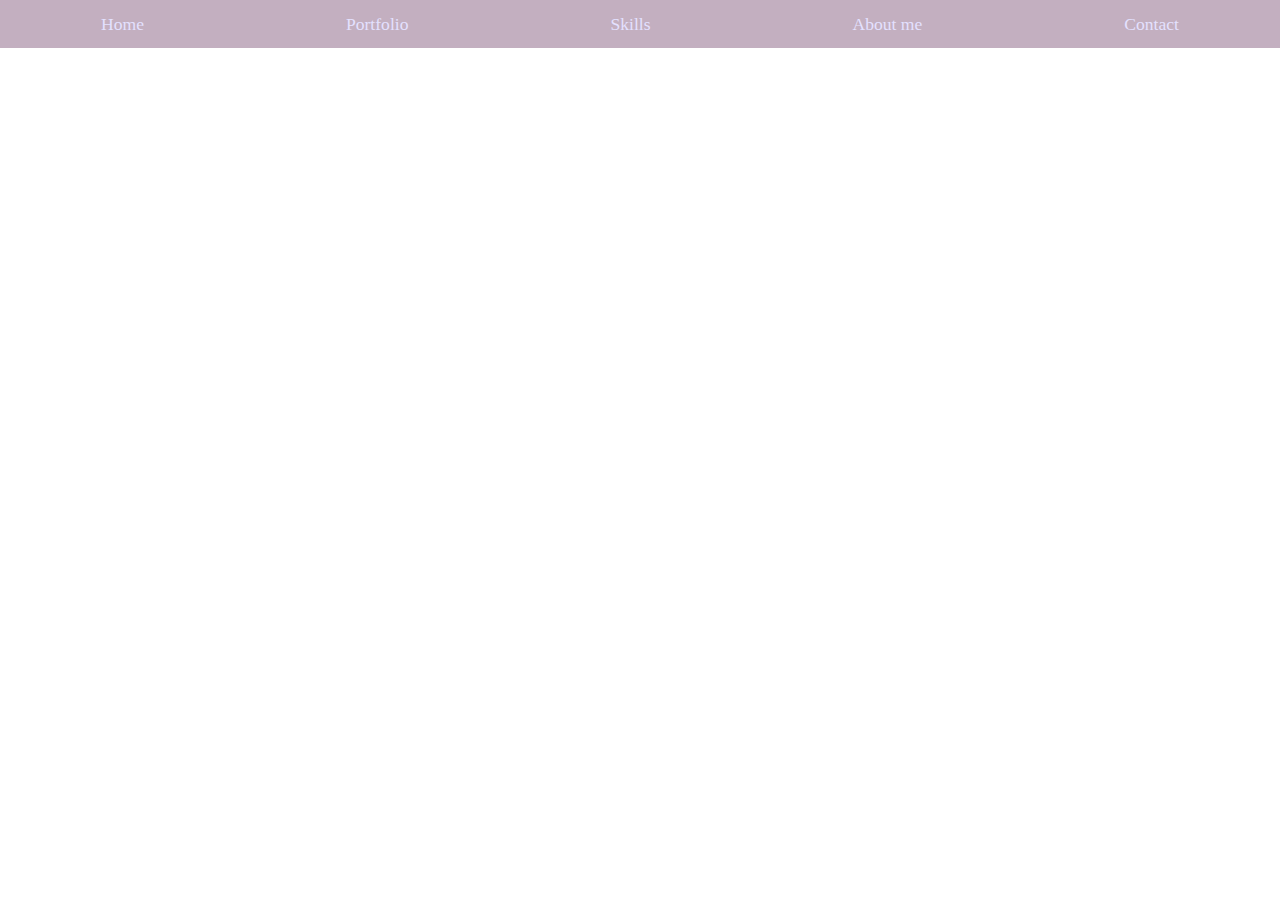
==== HTML/portfolio.html @ 7b0f5016 "comienzo de portfolio" ====
<!DOCTYPE html>
<html lang="en">
<head>
    <meta charset="UTF-8">
    <meta name="viewport" content="width=device-width, initial-scale=1.0">
    <meta http-equiv="X-UA-Compatible" content="ie=edge">
    <title>Portfolio</title>
    <link rel="stylesheet" href="../CSS/main.css">
</head>
<body>
    <div class=nav>
        <a href="index.html">Home</a>
        <a href="portfolio.html #portfolio">Portfolio</a>
        <a href="">Skills</a>
        <a href="">About me</a>
        <a href="">Contact</a>
    </div>
    <div class="page">
        <div class="img">
    
        </div>
        <div id="portfolio">
    
        </div>
        <div id="skills">
    
        </div>
        <div id="about-me">
    
        </div>
        <div id="contact">
    
        </div>
    </div>
</body>
</html>
---- CSS/main.css ----
** {
    margin: 0;
    padding: 0;
    box-sizing: border-box;
}

body {
    background: url("https://i2.wp.com/uneedmedia.com/wp-content/uploads/2018/04/Home-Four-Banner-Background-Image.png?ssl=1");
    display: grid;
    grid-template-rows: 10% 90%;
    font-family:'Times New Roman', Times, serif;
}

.banner {
    color: rgb(255, 224, 238);
    position: absolute;
    top: 30%;
    left: 20%;
    grid-row: 2 / 3;
}

.banner h1 {
    font-size: 4rem;
    text-shadow: -1px 0 rgb(255, 89, 89), 0 2px rgb(44, 44, 44), 2px 0 rgb(44, 44, 44), 0 -2px rgb(44, 44, 44);
}

.banner p {
    width: 70%;
    font-size: 1.3rem;
    color: rgb(228, 225, 255);
}

.nav {
    grid-row: 1 / 2;
    background-color: rgba(112, 64, 104, 0.418);
    color: rgb(255, 224, 238);
    position: absolute;
    top: 0;
    left: 0;
    width: 100%;
    height: 3rem;
    display: flex;
    justify-content: center;
}

a {
    font-size: 1.1rem;
    color: rgb(228, 225, 255);
    margin: auto;
    text-decoration: none;
}

a:hover {
    color: rgb(168, 33, 168);
}
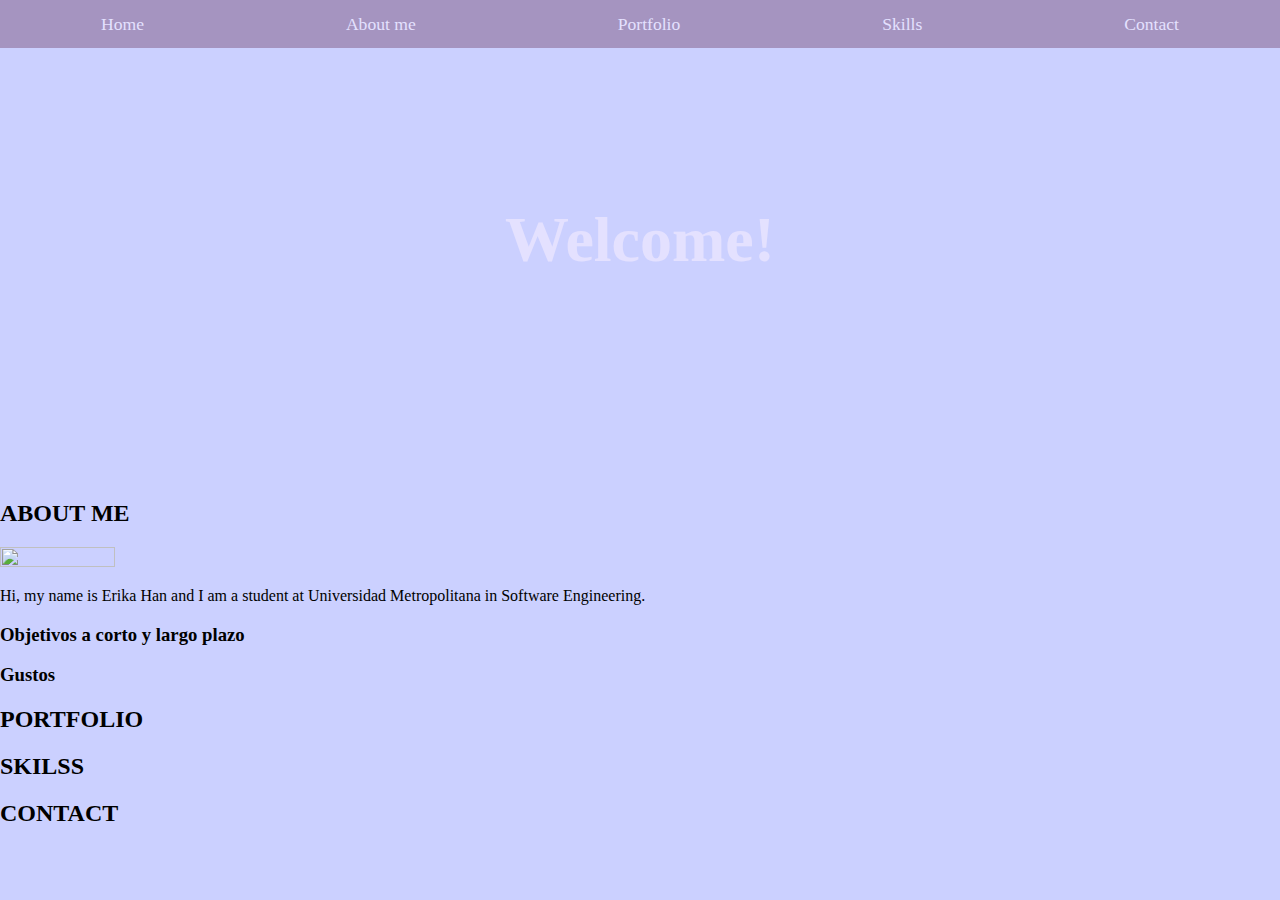
==== commit ff67097e: "imagen y pequena descripcion" ====
--- a/HTML/portfolio.html
+++ b/HTML/portfolio.html
@@ -7,30 +7,37 @@
     <title>Portfolio</title>
     <link rel="stylesheet" href="../CSS/main.css">
 </head>
-<body>
+<body class="main">
     <div class=nav>
-        <a href="index.html">Home</a>
-        <a href="portfolio.html #portfolio">Portfolio</a>
-        <a href="">Skills</a>
-        <a href="">About me</a>
-        <a href="">Contact</a>
+        <a href="../index.html">Home</a>
+        <a href="#about-me">About me</a>
+        <a href="#portfolio">Portfolio</a>
+        <a href="#skills">Skills</a>
+        <a href="#contact">Contact</a>
     </div>
     <div class="page">
-        <div class="img">
-    
+        <div class="image">
+            <h1>Welcome!</h1>
+        </div>
+        <div id="about-me">
+            <h2>ABOUT ME</h2>
+            <img id="my-photo" src="https://scontent-mia3-1.xx.fbcdn.net/v/t1.0-9/p960x960/60162998_10211808363484175_6551479062471114752_o.jpg?_nc_cat=111&_nc_ohc=iZ6EJoG9cnoAX_9nX6I&_nc_ht=scontent-mia3-1.xx&_nc_tp=6&oh=5fae17da60563a159ce29647996e709d&oe=5ED254BA">
+            <p>
+                Hi, my name is Erika Han and I am a student at Universidad Metropolitana in Software Engineering.
+            </p>
+            <h3>Objetivos a corto y largo plazo</h3>
+            <h3>Gustos</h3>
         </div>
         <div id="portfolio">
-    
+            <h2>PORTFOLIO</h2>
         </div>
         <div id="skills">
-    
-        </div>
-        <div id="about-me">
-    
+            <h2>SKILSS</h2>
         </div>
         <div id="contact">
-    
+            <h2>CONTACT</h2>
         </div>
     </div>
+    <script src="../JS/main.js"></script>
 </body>
 </html>--- a/CSS/main.css
+++ b/CSS/main.css
@@ -1,14 +1,14 @@
-** {
-    margin: 0;
-    padding: 0;
+* {
     box-sizing: border-box;
+    font-family:'Times New Roman', Times, serif;
 }
 
-body {
+.hero {
     background: url("https://i2.wp.com/uneedmedia.com/wp-content/uploads/2018/04/Home-Four-Banner-Background-Image.png?ssl=1");
     display: grid;
     grid-template-rows: 10% 90%;
-    font-family:'Times New Roman', Times, serif;
+    margin: 0;
+    padding: 0;
 }
 
 .banner {
@@ -35,8 +35,6 @@
     background-color: rgba(112, 64, 104, 0.418);
     color: rgb(255, 224, 238);
     position: absolute;
-    top: 0;
-    left: 0;
     width: 100%;
     height: 3rem;
     display: flex;
@@ -54,3 +52,41 @@
     color: rgb(168, 33, 168);
 }
 
+.main {
+    background-color: rgb(203, 208, 255);
+    margin: 0;
+    padding: 0;
+}
+
+.image {
+    height: 30rem;
+    width: 100%;
+    background: url("https://i2.wp.com/uneedmedia.com/wp-content/uploads/2018/04/Home-Four-Banner-Background-Image.png?ssl=1");
+    color: rgb(228, 225, 255);
+    display: flex;
+    justify-content: center;
+    align-items: center;
+    font-size: 2rem;
+}
+
+#my-photo {
+    height: 30%;
+    width: 30%;
+}    
+
+.about-me {
+  
+
+}
+
+.portfolio {
+    
+}
+
+.skills {
+   
+}
+
+.contact {
+    
+}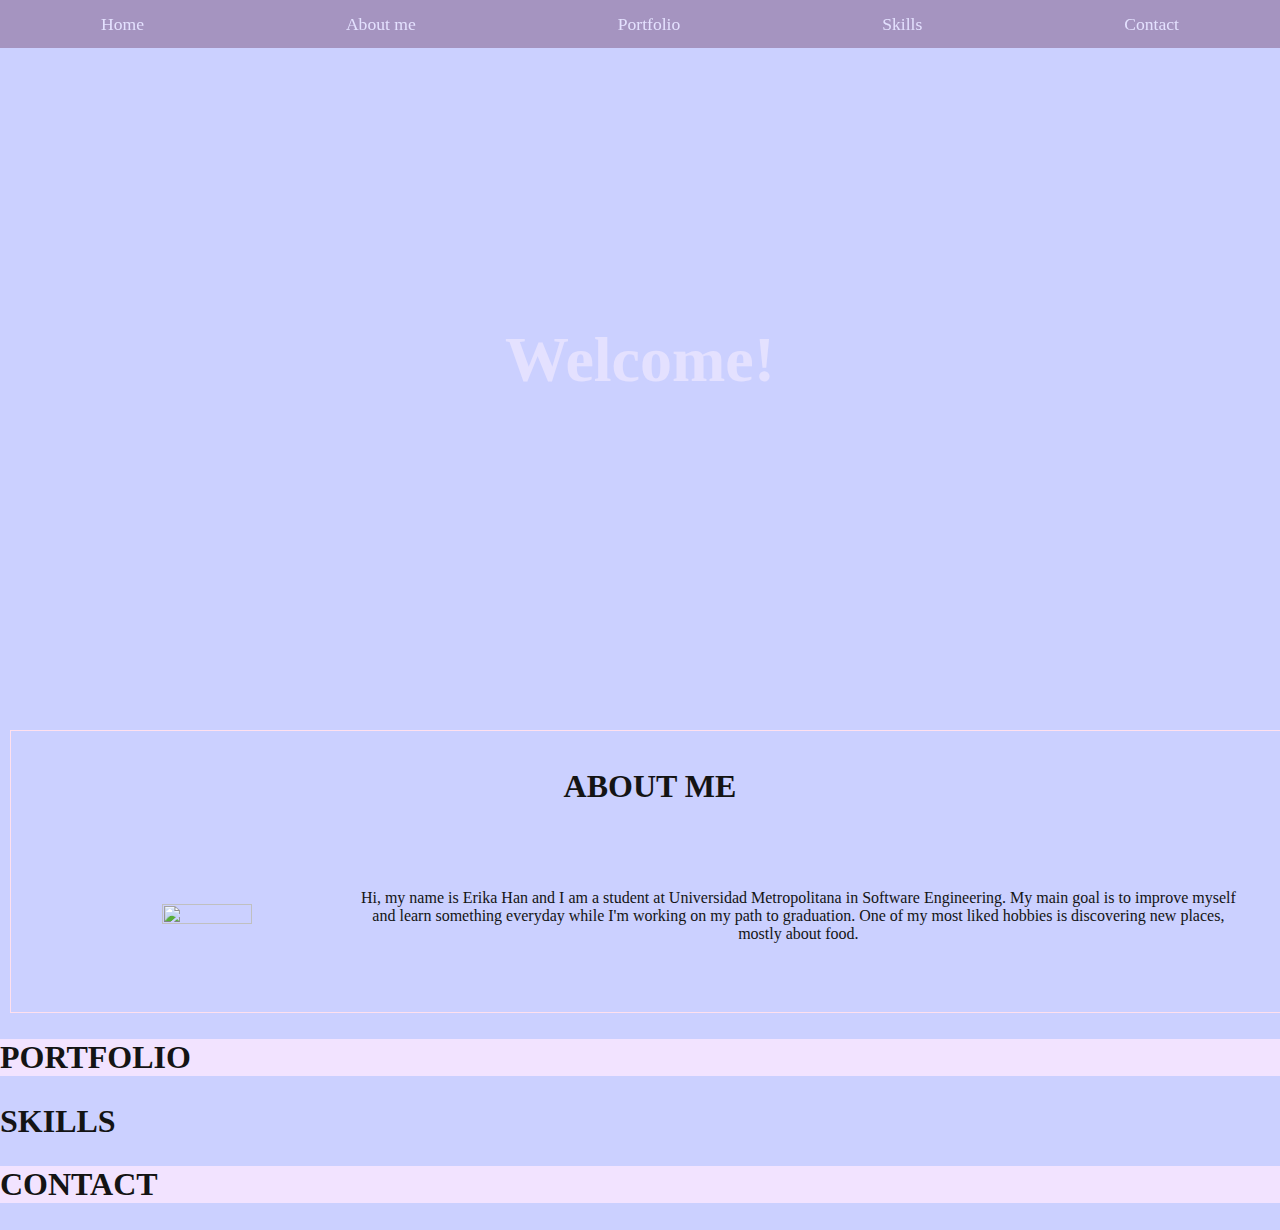
==== commit 389db6db: "about-me finished" ====
--- a/HTML/portfolio.html
+++ b/HTML/portfolio.html
@@ -1,43 +1,47 @@
 <!DOCTYPE html>
 <html lang="en">
-<head>
-    <meta charset="UTF-8">
-    <meta name="viewport" content="width=device-width, initial-scale=1.0">
-    <meta http-equiv="X-UA-Compatible" content="ie=edge">
+  <head>
+    <meta charset="UTF-8" />
+    <meta name="viewport" content="width=device-width, initial-scale=1.0" />
+    <meta http-equiv="X-UA-Compatible" content="ie=edge" />
     <title>Portfolio</title>
-    <link rel="stylesheet" href="../CSS/main.css">
-</head>
-<body class="main">
-    <div class=nav>
-        <a href="../index.html">Home</a>
-        <a href="#about-me">About me</a>
-        <a href="#portfolio">Portfolio</a>
-        <a href="#skills">Skills</a>
-        <a href="#contact">Contact</a>
+    <link rel="stylesheet" href="../CSS/main.css" />
+  </head>
+  <body class="main">
+    <div class="nav">
+      <a href="../index.html">Home</a>
+      <a href="#about-me">About me</a>
+      <a href="#portfolio">Portfolio</a>
+      <a href="#skills">Skills</a>
+      <a href="#contact">Contact</a>
     </div>
     <div class="page">
-        <div class="image">
-            <h1>Welcome!</h1>
+      <div class="image">
+        <h1>Welcome!</h1>
+      </div>
+      <div id="about-me">
+        <h2>ABOUT ME</h2>
+        <div class="mini-box">
+          <img
+            id="my-photo"
+            src="https://scontent-mia3-1.xx.fbcdn.net/v/t1.0-9/p960x960/60162998_10211808363484175_6551479062471114752_o.jpg?_nc_cat=111&_nc_ohc=iZ6EJoG9cnoAX_9nX6I&_nc_ht=scontent-mia3-1.xx&_nc_tp=6&oh=5fae17da60563a159ce29647996e709d&oe=5ED254BA"/>
+          <p>
+            Hi, my name is Erika Han and I am a student at Universidad
+            Metropolitana in Software Engineering. My main goal is to improve myself and learn something everyday while I'm working
+             on my path to graduation. One of my most liked hobbies is discovering new places, mostly about food.
+          </p>
         </div>
-        <div id="about-me">
-            <h2>ABOUT ME</h2>
-            <img id="my-photo" src="https://scontent-mia3-1.xx.fbcdn.net/v/t1.0-9/p960x960/60162998_10211808363484175_6551479062471114752_o.jpg?_nc_cat=111&_nc_ohc=iZ6EJoG9cnoAX_9nX6I&_nc_ht=scontent-mia3-1.xx&_nc_tp=6&oh=5fae17da60563a159ce29647996e709d&oe=5ED254BA">
-            <p>
-                Hi, my name is Erika Han and I am a student at Universidad Metropolitana in Software Engineering.
-            </p>
-            <h3>Objetivos a corto y largo plazo</h3>
-            <h3>Gustos</h3>
-        </div>
-        <div id="portfolio">
-            <h2>PORTFOLIO</h2>
-        </div>
-        <div id="skills">
-            <h2>SKILSS</h2>
-        </div>
-        <div id="contact">
-            <h2>CONTACT</h2>
-        </div>
+      </div>
+      <div id="portfolio">
+        <h2>PORTFOLIO</h2>
+      </div>
+      <div id="skills">
+        <h2>SKILLS</h2>
+      </div>
+      <div id="contact">
+        <h2>CONTACT</h2>
+      </div>
     </div>
     <script src="../JS/main.js"></script>
-</body>
-</html>+  </body>
+</html>
--- a/CSS/main.css
+++ b/CSS/main.css
@@ -34,7 +34,7 @@
     grid-row: 1 / 2;
     background-color: rgba(112, 64, 104, 0.418);
     color: rgb(255, 224, 238);
-    position: absolute;
+    position: fixed;
     width: 100%;
     height: 3rem;
     display: flex;
@@ -56,10 +56,16 @@
     background-color: rgb(203, 208, 255);
     margin: 0;
     padding: 0;
+    color: #141414;
+}
+
+.page h2{
+    font-family: Cambria, Cochin, Georgia, Times, 'Times New Roman', serif;
+    font-size: 2rem;
 }
 
 .image {
-    height: 30rem;
+    height: 45rem;
     width: 100%;
     background: url("https://i2.wp.com/uneedmedia.com/wp-content/uploads/2018/04/Home-Four-Banner-Background-Image.png?ssl=1");
     color: rgb(228, 225, 255);
@@ -69,24 +75,35 @@
     font-size: 2rem;
 }
 
+#about-me {
+    width: 100%;
+    text-align: center;
+    padding: 10px;
+    margin: 10px;
+    border: 1px solid rgb(255, 224, 238);
+}
+
+.mini-box {
+    display: flex;
+    align-items: center;
+    padding: 3%;
+}
+
 #my-photo {
-    height: 30%;
-    width: 30%;
+    grid-column: 1/2;
+    height: 40%;
+    width: 40%;
+    margin: 3%;
 }    
 
-.about-me {
-  
-
+#portfolio {
+    background-color: rgb(242, 227, 255);
 }
 
-.portfolio {
-    
-}
-
-.skills {
+#skills {
    
 }
 
-.contact {
-    
+#contact {
+    background-color: rgb(242, 227, 255);
 }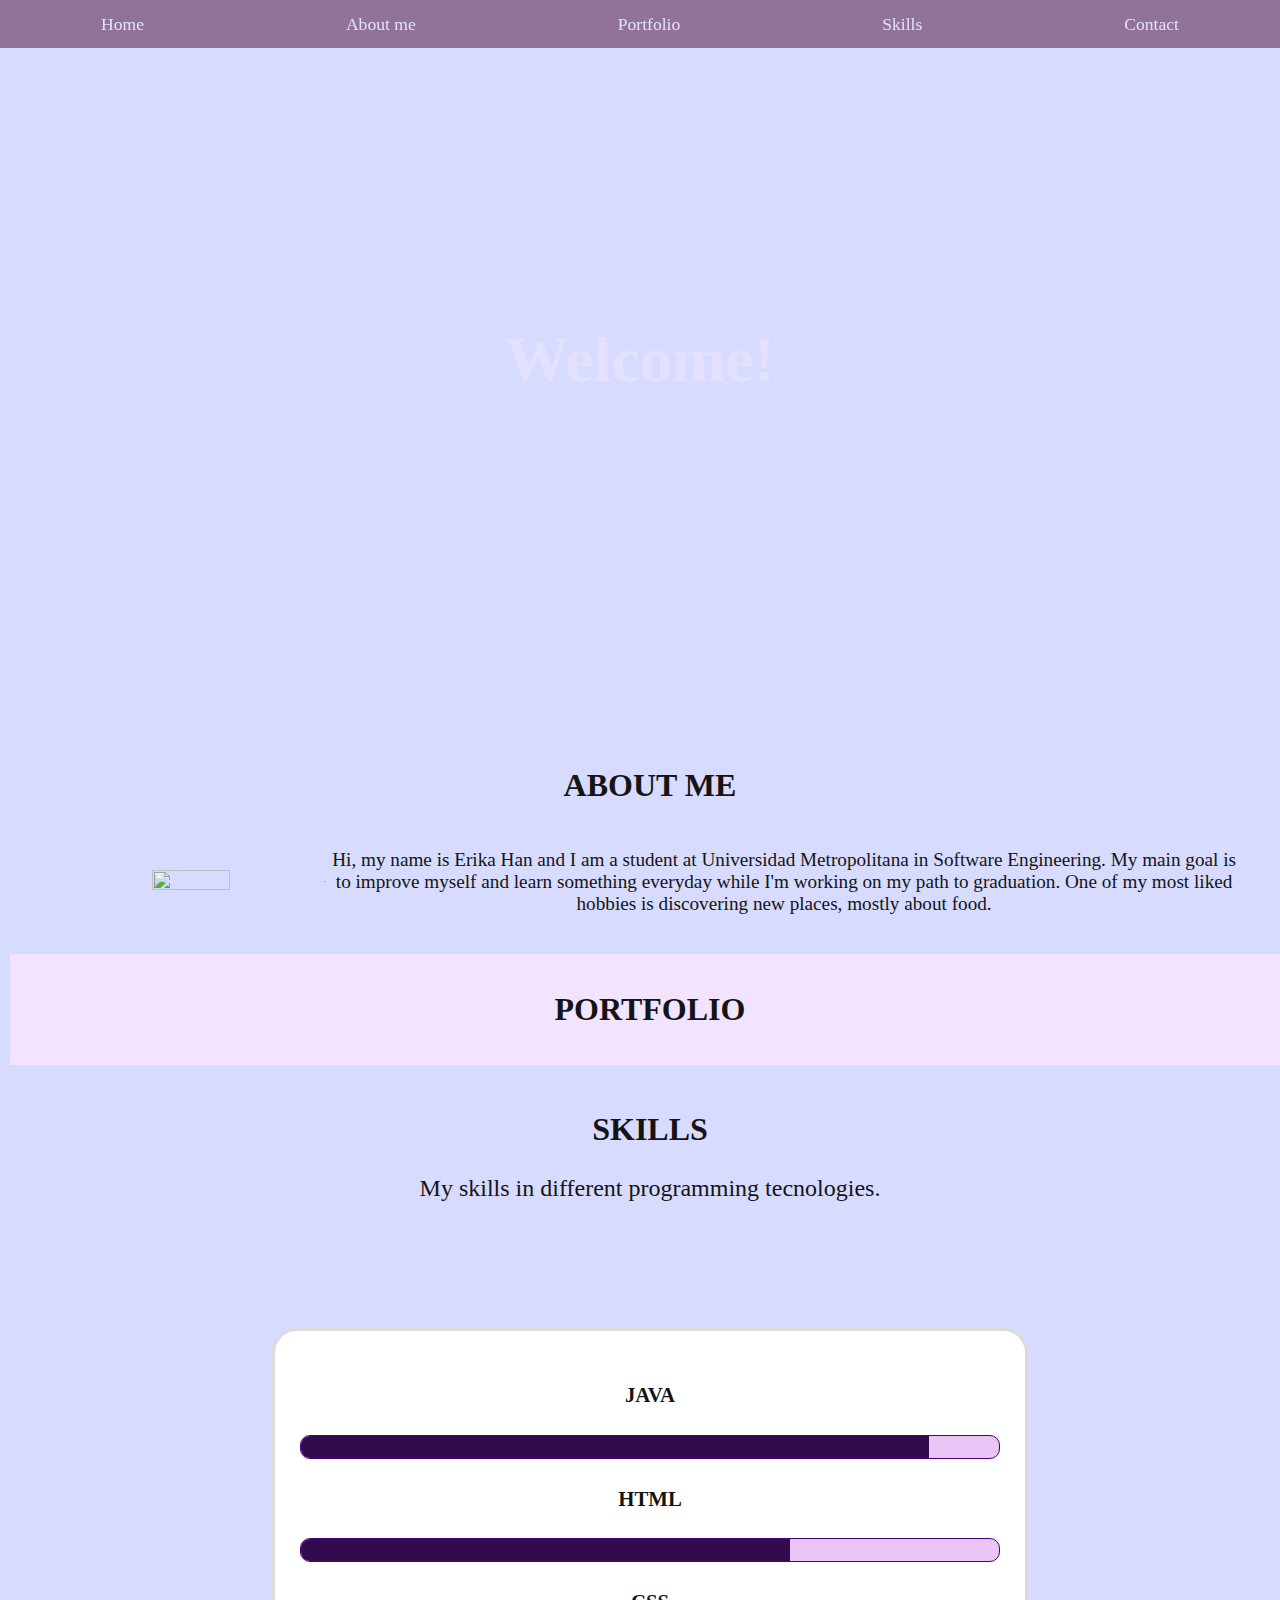
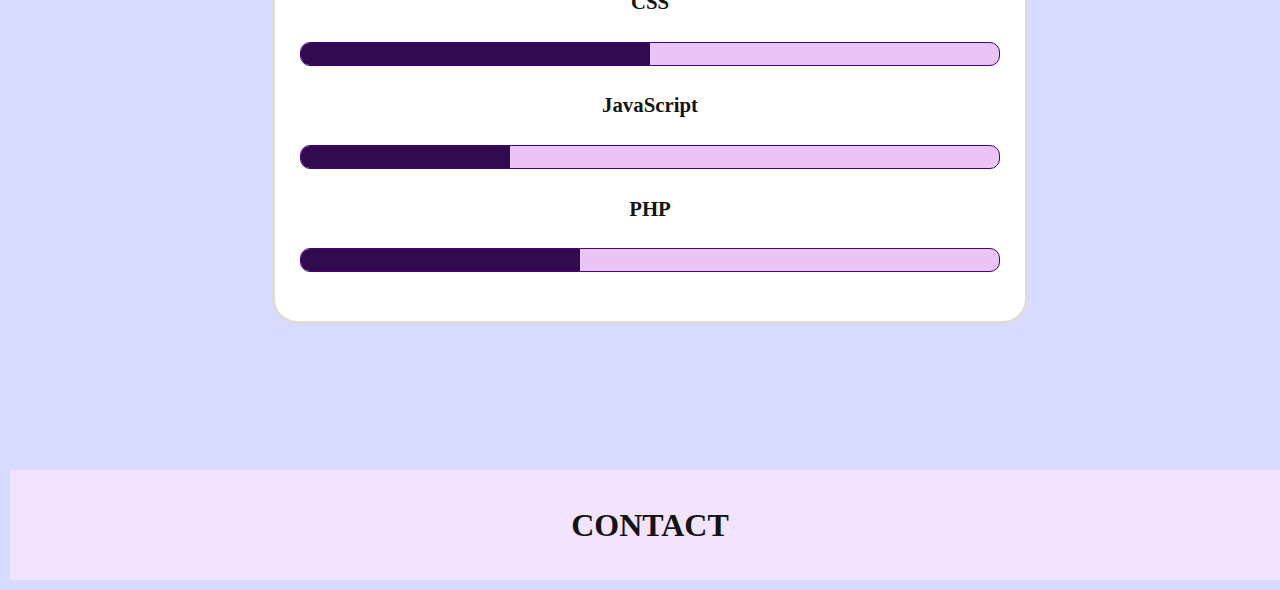
==== commit 565510e0: "skills ready" ====
--- a/HTML/portfolio.html
+++ b/HTML/portfolio.html
@@ -25,7 +25,8 @@
           <img
             id="my-photo"
             src="https://scontent-mia3-1.xx.fbcdn.net/v/t1.0-9/p960x960/60162998_10211808363484175_6551479062471114752_o.jpg?_nc_cat=111&_nc_ohc=iZ6EJoG9cnoAX_9nX6I&_nc_ht=scontent-mia3-1.xx&_nc_tp=6&oh=5fae17da60563a159ce29647996e709d&oe=5ED254BA"/>
-          <p>
+        <hr>  
+        <p>
             Hi, my name is Erika Han and I am a student at Universidad
             Metropolitana in Software Engineering. My main goal is to improve myself and learn something everyday while I'm working
              on my path to graduation. One of my most liked hobbies is discovering new places, mostly about food.
@@ -37,6 +38,45 @@
       </div>
       <div id="skills">
         <h2>SKILLS</h2>
+        <p>My skills in different programming tecnologies.</p>
+        <div class="skill-container">
+
+            <div class="skill-bar">
+                <h4>JAVA</h4>
+                <div class="bar">
+                    <div class="skill-value value-90"></div>
+                </div>
+            </div>
+
+            <div class="skill-bar">
+                <h4>HTML</h4>
+                <div class="bar">
+                    <div class="skill-value value-70"></div>
+                </div>
+            </div>
+
+            <div class="skill-bar">
+                <h4>CSS</h4>
+                <div class="bar">
+                    <div class="skill-value value-50"></div>
+                </div>
+            </div>
+
+            <div class="skill-bar">
+                <h4>JavaScript</h4>
+                <div class="bar">
+                    <div class="skill-value value-30"></div>
+                </div>
+            </div>
+
+            <div class="skill-bar">
+                <h4>PHP</h4>
+                <div class="bar">
+                    <div class="skill-value value-40"></div>
+                </div>
+            </div>
+
+        </div>
       </div>
       <div id="contact">
         <h2>CONTACT</h2>
--- a/CSS/main.css
+++ b/CSS/main.css
@@ -1,109 +1,180 @@
 * {
-    box-sizing: border-box;
-    font-family:'Times New Roman', Times, serif;
+  box-sizing: border-box;
+  font-family: "Times New Roman", Times, serif;
 }
 
 .hero {
-    background: url("https://i2.wp.com/uneedmedia.com/wp-content/uploads/2018/04/Home-Four-Banner-Background-Image.png?ssl=1");
-    display: grid;
-    grid-template-rows: 10% 90%;
-    margin: 0;
-    padding: 0;
+  background: url("https://i2.wp.com/uneedmedia.com/wp-content/uploads/2018/04/Home-Four-Banner-Background-Image.png?ssl=1");
+  display: grid;
+  grid-template-rows: 10% 90%;
+  margin: 0;
+  padding: 0;
 }
 
 .banner {
-    color: rgb(255, 224, 238);
-    position: absolute;
-    top: 30%;
-    left: 20%;
-    grid-row: 2 / 3;
+  color: rgb(255, 224, 238);
+  position: absolute;
+  top: 30%;
+  left: 20%;
+  grid-row: 2 / 3;
 }
 
 .banner h1 {
-    font-size: 4rem;
-    text-shadow: -1px 0 rgb(255, 89, 89), 0 2px rgb(44, 44, 44), 2px 0 rgb(44, 44, 44), 0 -2px rgb(44, 44, 44);
+  font-size: 4rem;
+  text-shadow: -1px 0 rgb(255, 89, 89), 0 2px rgb(44, 44, 44),
+    2px 0 rgb(44, 44, 44), 0 -2px rgb(44, 44, 44);
 }
 
 .banner p {
-    width: 70%;
-    font-size: 1.3rem;
-    color: rgb(228, 225, 255);
+  width: 70%;
+  font-size: 1.3rem;
+  color: rgb(228, 225, 255);
 }
 
 .nav {
-    grid-row: 1 / 2;
-    background-color: rgba(112, 64, 104, 0.418);
-    color: rgb(255, 224, 238);
-    position: fixed;
-    width: 100%;
-    height: 3rem;
-    display: flex;
-    justify-content: center;
+  grid-row: 1 / 2;
+  background-color: rgba(112, 64, 104, 0.678);
+  color: rgb(255, 224, 238);
+  position: fixed;
+  width: 100%;
+  height: 3rem;
+  display: flex;
+  justify-content: center;
 }
 
 a {
-    font-size: 1.1rem;
-    color: rgb(228, 225, 255);
-    margin: auto;
-    text-decoration: none;
+  font-size: 1.1rem;
+  color: rgb(228, 225, 255);
+  margin: auto;
+  text-decoration: none;
 }
 
 a:hover {
-    color: rgb(168, 33, 168);
+  color: rgb(168, 33, 168);
 }
 
 .main {
-    background-color: rgb(203, 208, 255);
-    margin: 0;
-    padding: 0;
-    color: #141414;
+  background-color: rgb(215, 219, 255);
+  margin: 0;
+  padding: 0;
+  color: #141414;
 }
 
-.page h2{
-    font-family: Cambria, Cochin, Georgia, Times, 'Times New Roman', serif;
-    font-size: 2rem;
+.page h2 {
+  font-family: Cambria, Cochin, Georgia, Times, "Times New Roman", serif;
+  font-size: 2rem;
 }
 
 .image {
-    height: 45rem;
-    width: 100%;
-    background: url("https://i2.wp.com/uneedmedia.com/wp-content/uploads/2018/04/Home-Four-Banner-Background-Image.png?ssl=1");
-    color: rgb(228, 225, 255);
-    display: flex;
-    justify-content: center;
-    align-items: center;
-    font-size: 2rem;
+  height: 45rem;
+  width: 100%;
+  background: url("https://i2.wp.com/uneedmedia.com/wp-content/uploads/2018/04/Home-Four-Banner-Background-Image.png?ssl=1");
+  color: rgb(228, 225, 255);
+  display: flex;
+  justify-content: center;
+  align-items: center;
+  font-size: 2rem;
 }
 
 #about-me {
-    width: 100%;
-    text-align: center;
-    padding: 10px;
-    margin: 10px;
-    border: 1px solid rgb(255, 224, 238);
+  width: 100%;
+  text-align: center;
+  padding: 10px;
+  margin: 10px;
+  font-size: 2rem;
 }
 
 .mini-box {
-    display: flex;
-    align-items: center;
-    padding: 3%;
+  display: flex;
+  align-items: center;
+  padding-left: 3%;
+  padding-right: 3%;
+  font-size: 1.2rem;
 }
 
 #my-photo {
-    grid-column: 1/2;
-    height: 40%;
-    width: 40%;
-    margin: 3%;
-}    
+  grid-column: 1/2;
+  height: 40%;
+  width: 40%;
+  margin: 3%;
+}
 
 #portfolio {
-    background-color: rgb(242, 227, 255);
+  background-color: rgb(242, 227, 255);
+  width: 100%;
+  text-align: center;
+  padding: 10px;
+  margin: 10px;
+  font-size: 2rem;
 }
 
 #skills {
-   
+  width: 100%;
+  text-align: center;
+  padding: 10px;
+  margin: 10px;
+  font-size: 2rem;
+}
+
+#skills p {
+    font-size: 1.5rem;
+}
+
+.skill-container {
+  background-color: rgb(255, 255, 255);
+  padding: 25px;
+  width: 60%;
+  margin: 10% auto;
+  border-radius: 25px;
+  border: 3px solid gainsboro;
+}
+
+.skill-bar {
+  margin-bottom: 1.5rem;
+  font-size: 1.3rem;
+  font-weight: bold;
+}
+
+.bar {
+  width: 100%;
+  width: 100%;
+  height: 1.5rem;
+  background-color: rgb(233, 196, 245);
+  overflow: hidden;
+  border-radius: 10px;
+  border: 1px solid indigo;
+}
+
+@keyframes slideIn {
+  0% {width: 0;}
+  25% {width: 100%;}
+  100% {width: normal;}
+}
+
+.value-00 {width: 0;}
+.value-10 {width: 10%;}
+.value-20 {width: 20%;}
+.value-30 {width: 30%;}
+.value-40 {width: 40%;}
+.value-50 {width: 50%;}
+.value-60 {width: 60%;}
+.value-70 {width: 70%;}
+.value-80 {width: 80%;}
+.value-90 {width: 90%;}
+.value-100 {width: 100%;}
+
+.skill-value {
+  height: 1.5rem;
+  float: left;
+  background-color: rgb(49, 11, 77);
+  animation: slideIn 2s;
 }
 
 #contact {
-    background-color: rgb(242, 227, 255);
-}+  background-color: rgb(242, 227, 255);
+  width: 100%;
+  text-align: center;
+  padding: 10px;
+  margin: 10px;
+  font-size: 2rem;
+}
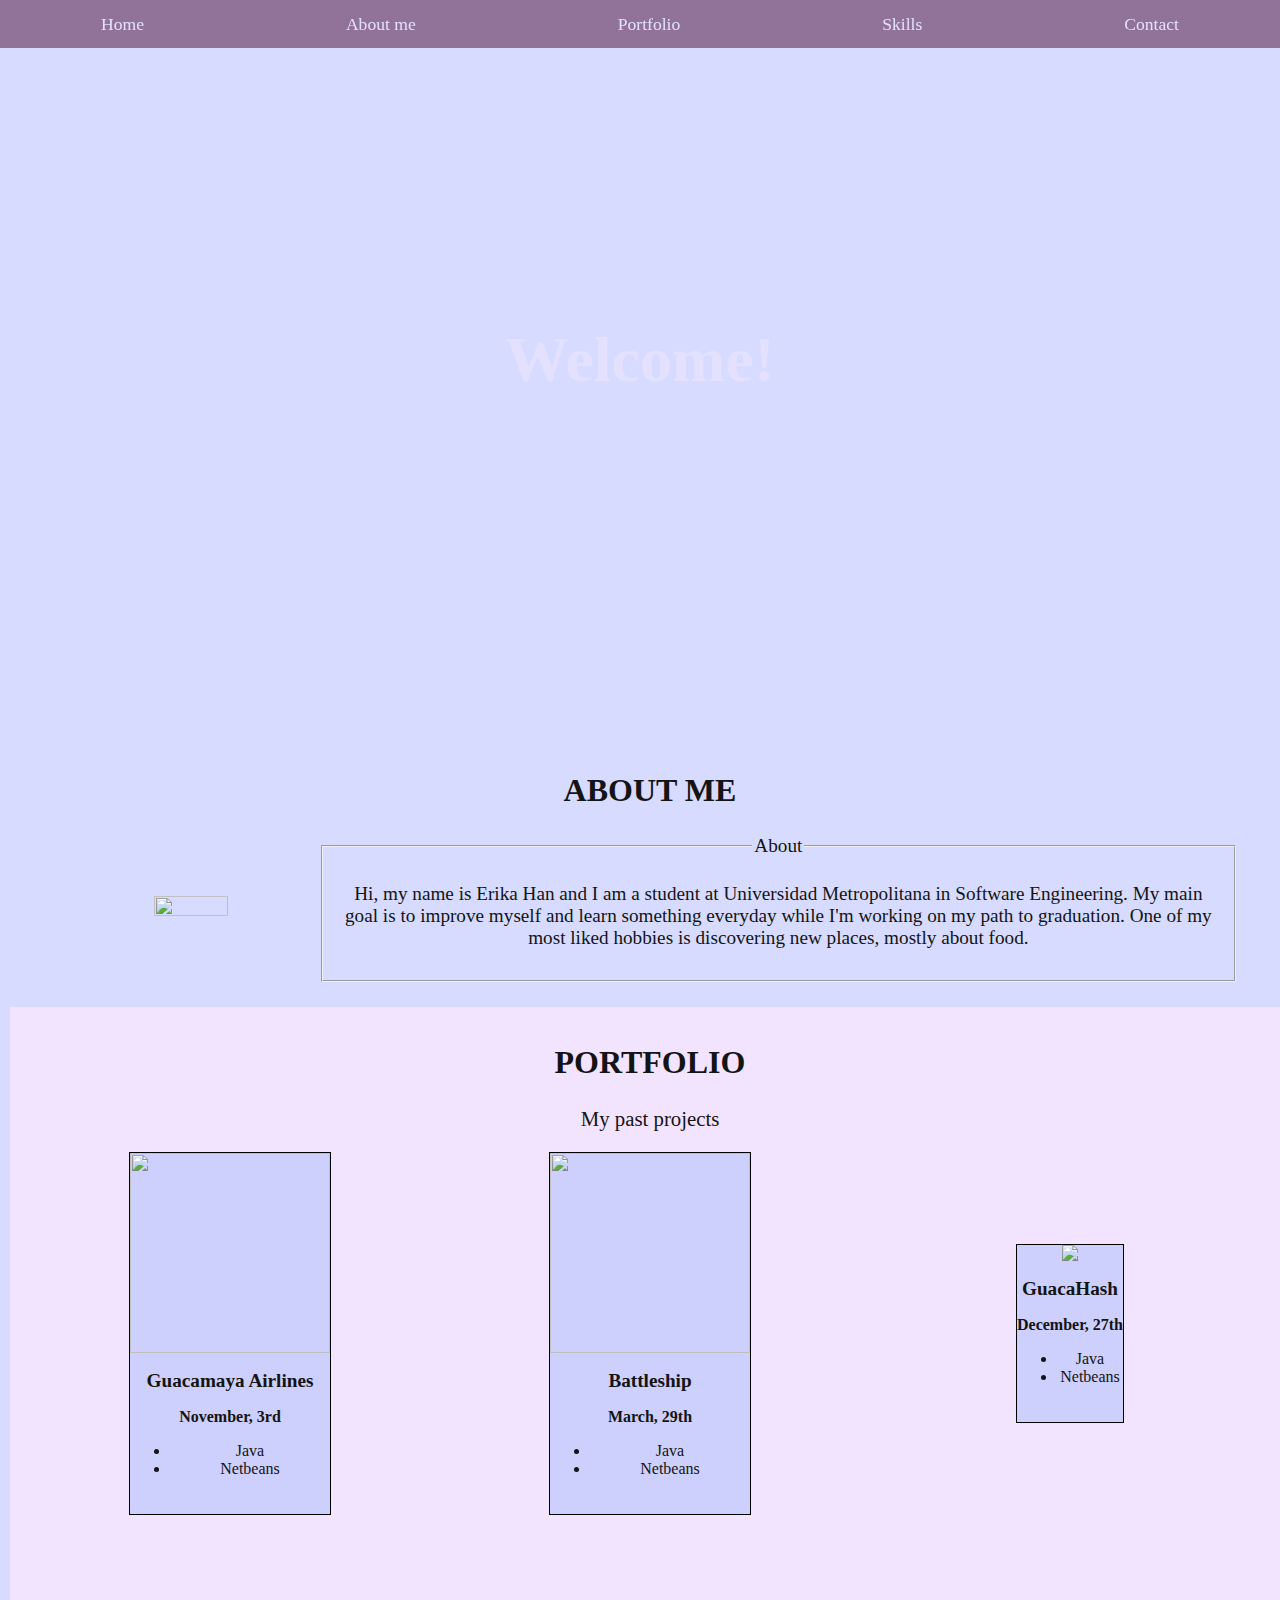
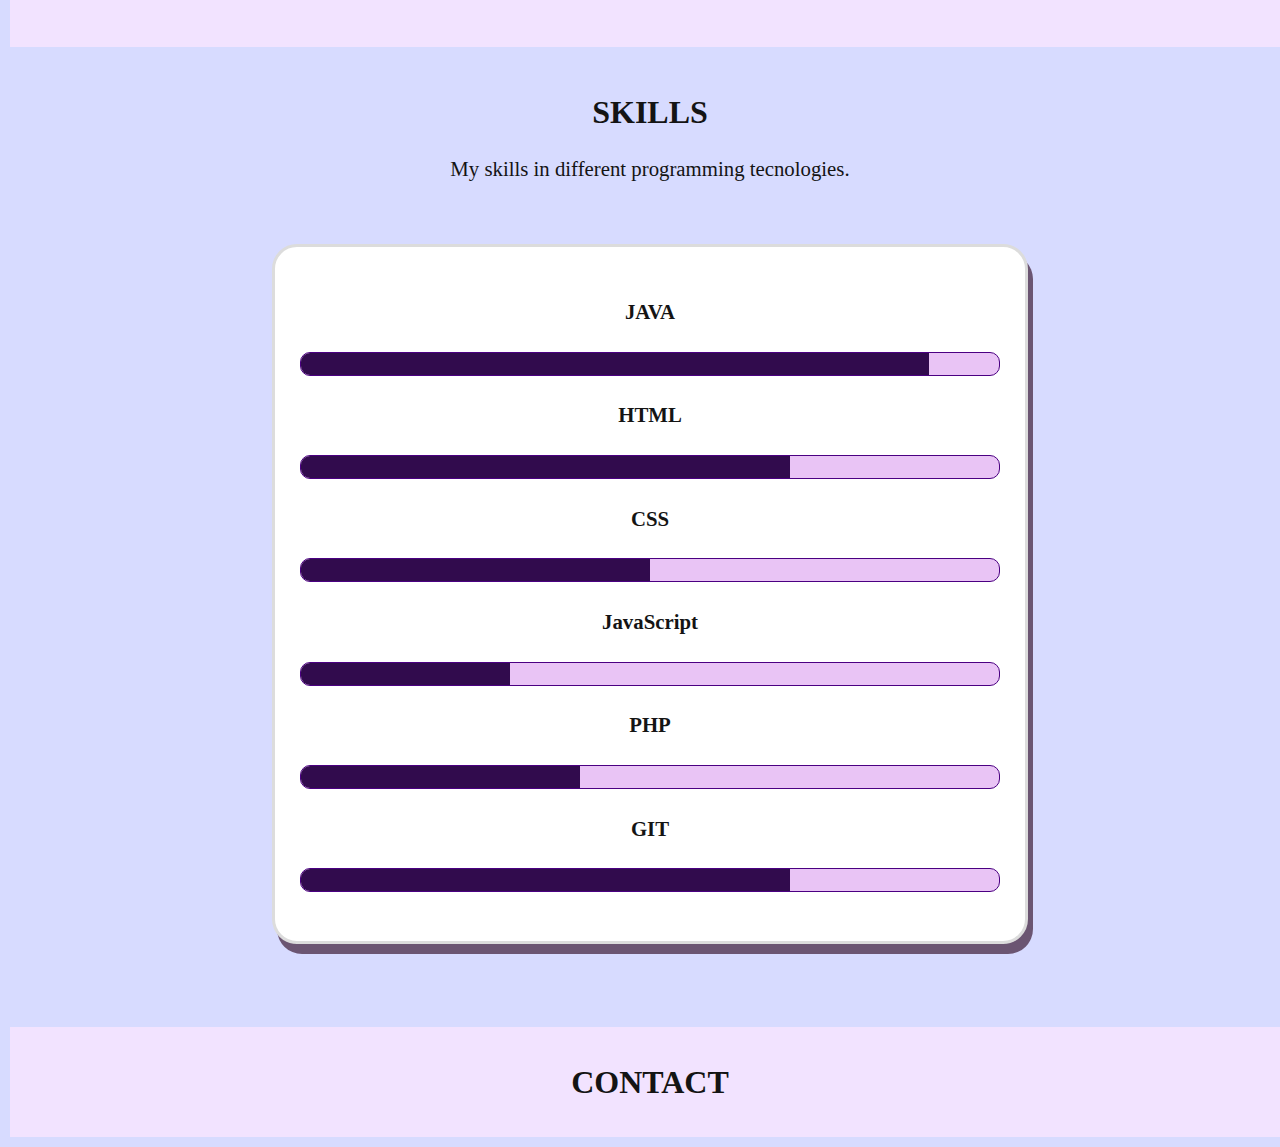
==== commit 97fe8762: "ya me canse del portfolio" ====
--- a/HTML/portfolio.html
+++ b/HTML/portfolio.html
@@ -24,17 +24,61 @@
         <div class="mini-box">
           <img
             id="my-photo"
-            src="https://scontent-mia3-1.xx.fbcdn.net/v/t1.0-9/p960x960/60162998_10211808363484175_6551479062471114752_o.jpg?_nc_cat=111&_nc_ohc=iZ6EJoG9cnoAX_9nX6I&_nc_ht=scontent-mia3-1.xx&_nc_tp=6&oh=5fae17da60563a159ce29647996e709d&oe=5ED254BA"/>
-        <hr>  
-        <p>
-            Hi, my name is Erika Han and I am a student at Universidad
-            Metropolitana in Software Engineering. My main goal is to improve myself and learn something everyday while I'm working
-             on my path to graduation. One of my most liked hobbies is discovering new places, mostly about food.
-          </p>
+            src="https://scontent-mia3-2.xx.fbcdn.net/v/t1.0-9/p960x960/29101827_10209367420182118_5403550358561619968_o.jpg?_nc_cat=105&_nc_ohc=AEysIq8zkUEAX-bXop9&_nc_ht=scontent-mia3-2.xx&_nc_tp=6&oh=f8ccd137ce0deddcb27563748e7fd93b&oe=5EBB3392"/>
+        <fieldset>
+            <legend>About</legend>
+            <p>
+                Hi, my name is Erika Han and I am a student at Universidad
+                Metropolitana in Software Engineering. My main goal is to improve myself and learn something everyday while I'm working
+                 on my path to graduation. One of my most liked hobbies is discovering new places, mostly about food.
+              </p>
+        </fieldset>
         </div>
       </div>
       <div id="portfolio">
         <h2>PORTFOLIO</h2>
+        <p>My past projects</p>
+        <div class="projects">
+            <div class="project-container project1">
+                <div class="thumbnail">
+                    <img src="https://encrypted-tbn0.gstatic.com/images?q=tbn%3AANd9GcQH5_eH-Z5E_nl-F-Licb9p9WELHPo6T4jpKPAatatTogFpMb72" height="200px" width="200px">
+                </div>
+                <div class="content">
+                    <h1>Guacamaya Airlines</h1>
+                    <h3>November, 3rd</h3>
+                    <ul>
+                        <li>Java</li>
+                        <li>Netbeans</li>
+                    </ul>
+                </div>
+            </div>
+            <div class="project-container project2">
+                <div class="thumnail">
+                    <img src="https://i0.wp.com/militaryhistorynow.com/wp-content/uploads/2018/08/maxresdefault.jpg?resize=560%2C374&ssl=1" height="200px" width="200px">
+                </div>
+                <div class="content">
+                    <h1>Battleship</h1>
+                    <h3>March, 29th</h3>
+                    <ul>
+                        <li>Java</li>
+                        <li>Netbeans</li>
+                    </ul>
+                </div>
+            </div>
+            <div class="project-container project3">
+                <div class="thumbnail">
+                    <img src="https://encrypted-tbn0.gstatic.com/images?q=tbn%3AANd9GcQz0ZWa37-5d0QHz20V7LdKl7Q7EC2KiLrWO2uK7ZsgFLfxyBz0" heigh="250px">
+                </div>
+                <div class="content">
+                    <h1>GuacaHash</h1>
+                    <h3>December, 27th</h3>
+                    <ul>
+                        <li>Java</li>
+                        <li>Netbeans</li>
+                    </ul>               
+                </div>
+            </div>
+        </div>
       </div>
       <div id="skills">
         <h2>SKILLS</h2>
@@ -76,6 +120,13 @@
                 </div>
             </div>
 
+            <div class="skill-bar">
+                <h4>GIT</h4>
+                <div class="bar">
+                    <div class="skill-value value-70"></div>
+                </div>
+            </div>
+
         </div>
       </div>
       <div id="contact">
--- a/CSS/main.css
+++ b/CSS/main.css
@@ -79,7 +79,7 @@
 #about-me {
   width: 100%;
   text-align: center;
-  padding: 10px;
+  padding: 15px;
   margin: 10px;
   font-size: 2rem;
 }
@@ -106,6 +106,49 @@
   padding: 10px;
   margin: 10px;
   font-size: 2rem;
+  height: 40rem;
+}
+
+.projects {
+    display: grid;
+    grid-template-columns: 1fr 1fr 1fr;
+}
+
+.project-container {
+    background-color: rgba(158, 182, 248, 0.445);
+    margin: auto;
+    border: 1px solid black;
+    display: flex;
+    flex-direction: column;
+    font-size: 1rem;
+}
+
+.project-container h1 {
+    font-size: 1.2rem;
+}
+
+.project-container h2 {
+    font-size: 0.8rem;
+}
+
+.project-container h3 {
+    font-size: 1rem;
+}
+
+.content {
+    margin-bottom: 20px;
+}
+
+.project1 {
+    grid-column: 1/2;
+}
+
+.project2 {
+    grid-column: 2/3;
+}
+
+.project3 {
+    grid-column: 3/4;
 }
 
 #skills {
@@ -116,17 +159,19 @@
   font-size: 2rem;
 }
 
-#skills p {
-    font-size: 1.5rem;
+#skills p,
+#portfolio p {
+    font-size: 1.3rem;
 }
 
 .skill-container {
   background-color: rgb(255, 255, 255);
   padding: 25px;
   width: 60%;
-  margin: 10% auto;
+  margin: 5% auto;
   border-radius: 25px;
   border: 3px solid gainsboro;
+  box-shadow: 5px 10px #6b5572;
 }
 
 .skill-bar {
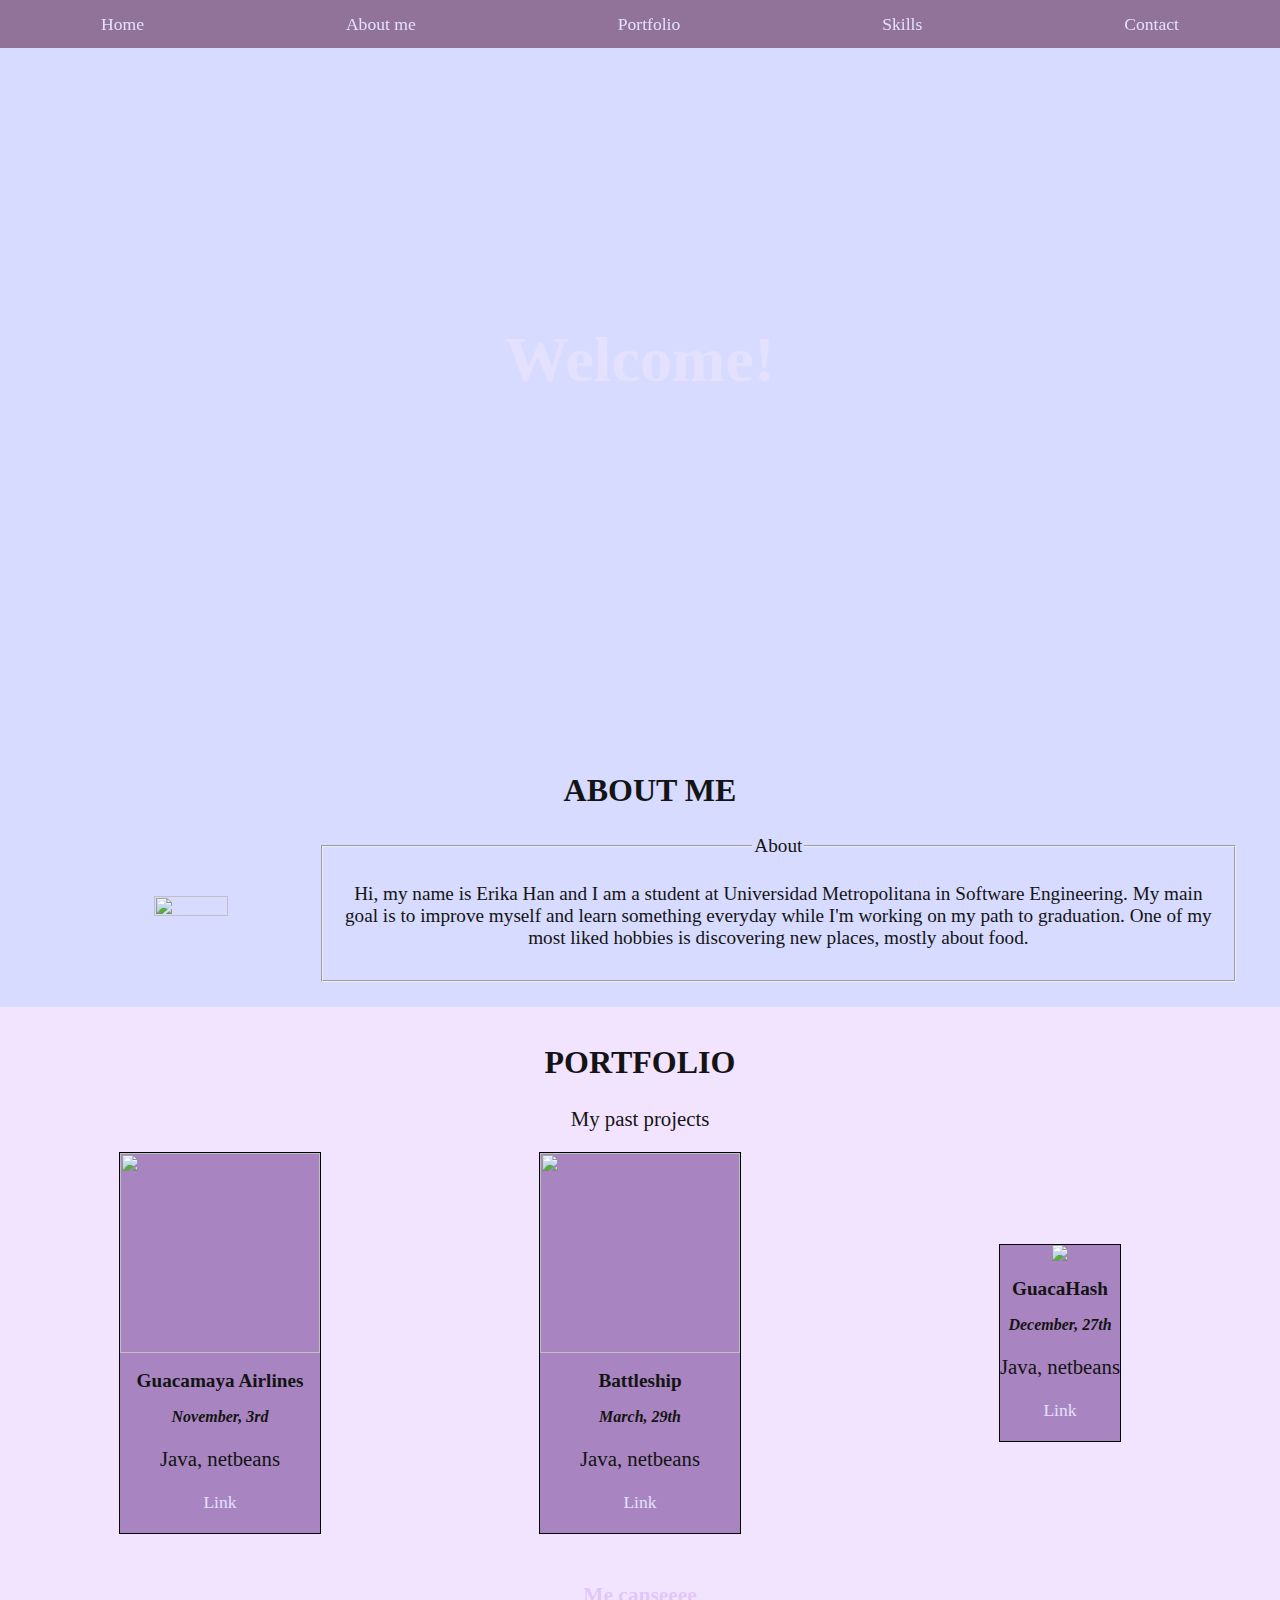
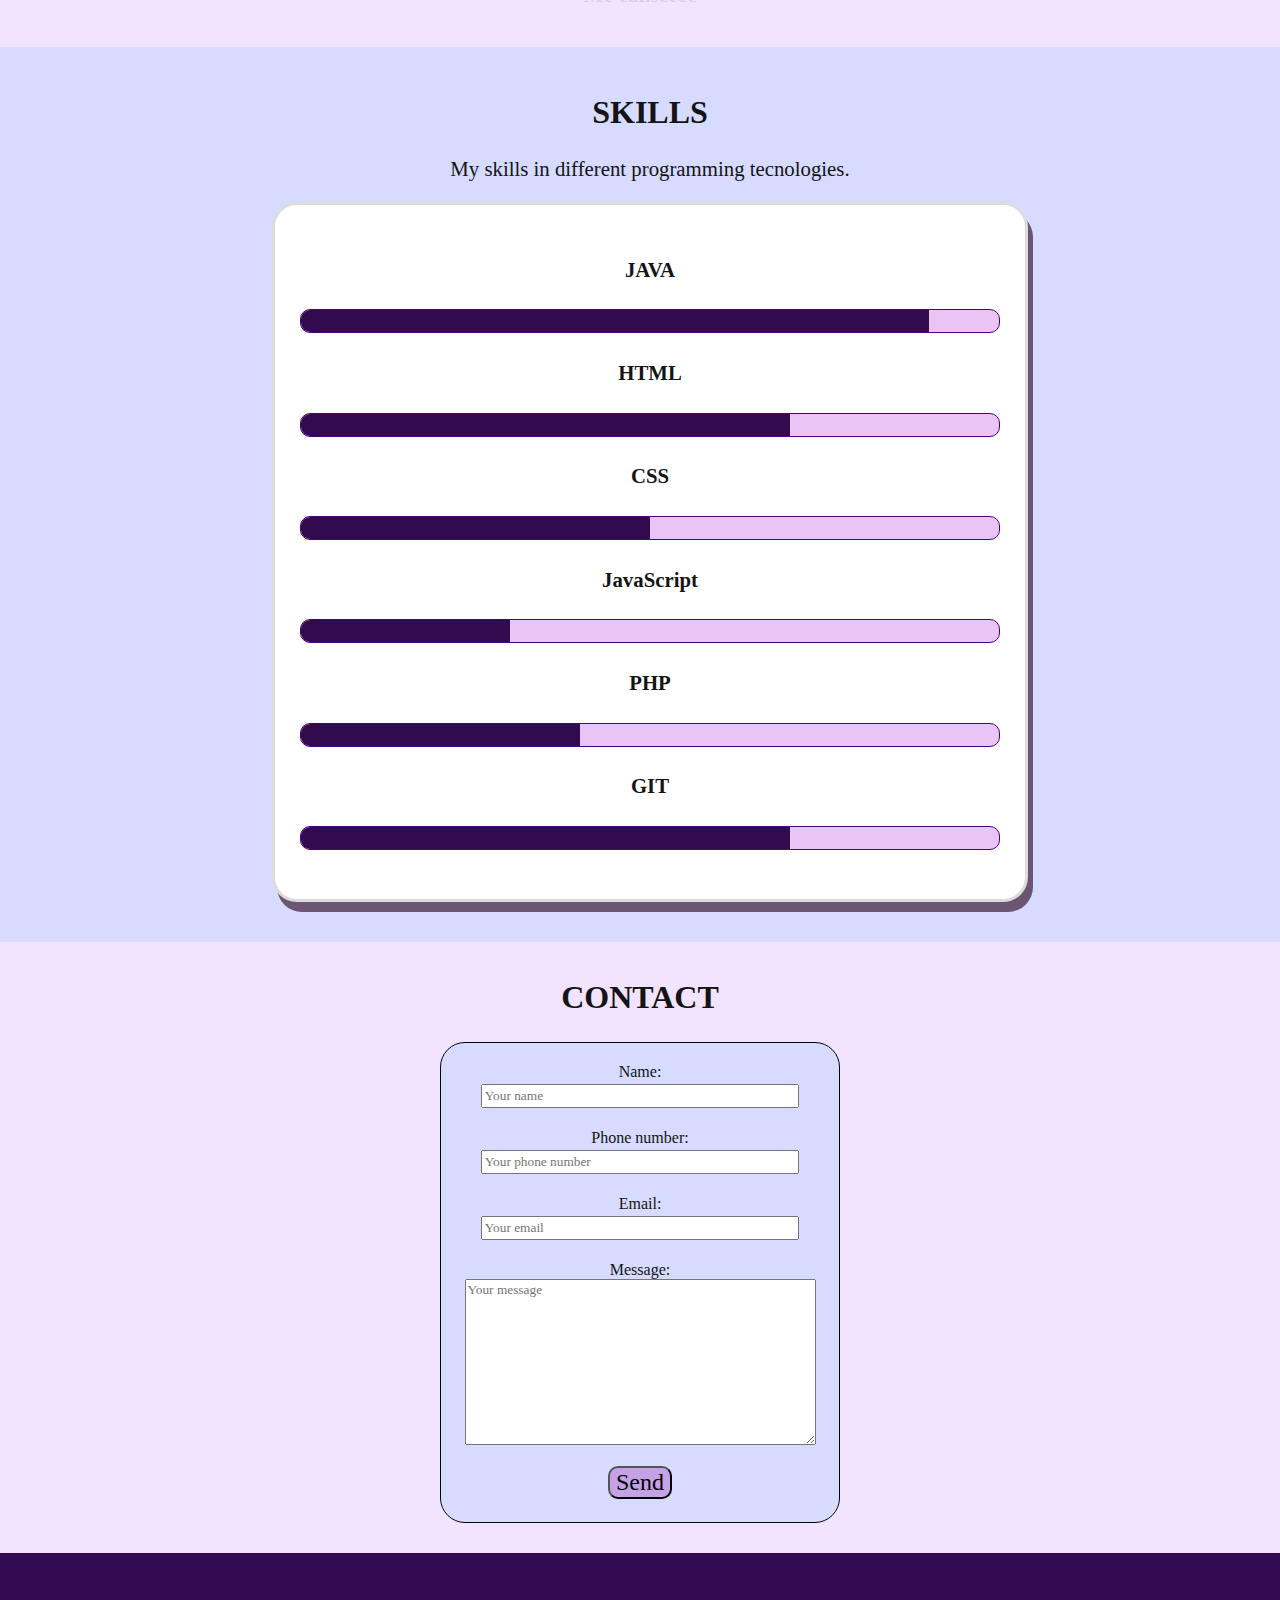
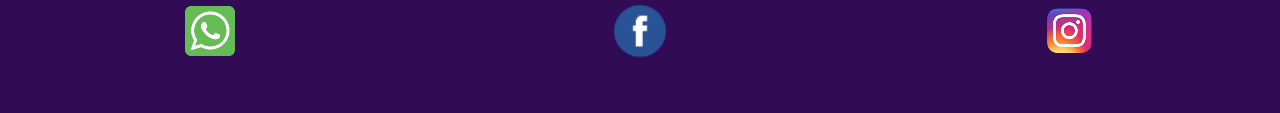
==== commit 984a8486: "contact finished" ====
--- a/HTML/portfolio.html
+++ b/HTML/portfolio.html
@@ -45,11 +45,9 @@
                 </div>
                 <div class="content">
                     <h1>Guacamaya Airlines</h1>
-                    <h3>November, 3rd</h3>
-                    <ul>
-                        <li>Java</li>
-                        <li>Netbeans</li>
-                    </ul>
+                    <h3><em>November, 3rd</em></h3>
+                    <p class="description">Java, netbeans</p>
+                    <a href="www.google.com" target="_blank">Link</a>
                 </div>
             </div>
             <div class="project-container project2">
@@ -58,11 +56,9 @@
                 </div>
                 <div class="content">
                     <h1>Battleship</h1>
-                    <h3>March, 29th</h3>
-                    <ul>
-                        <li>Java</li>
-                        <li>Netbeans</li>
-                    </ul>
+                    <h3><em>March, 29th</em></h3>
+                    <p class="description">Java, netbeans</p>
+                    <a href="www.google.com" target="_blank">Link</a>
                 </div>
             </div>
             <div class="project-container project3">
@@ -71,14 +67,13 @@
                 </div>
                 <div class="content">
                     <h1>GuacaHash</h1>
-                    <h3>December, 27th</h3>
-                    <ul>
-                        <li>Java</li>
-                        <li>Netbeans</li>
-                    </ul>               
+                    <h3><em>December, 27th</em></h3>
+                    <p class="description">Java, netbeans</p>     
+                    <a href="www.google.com" target="_blank">Link</a>         
                 </div>
             </div>
         </div>
+        <h6>Me canseeee</h6>
       </div>
       <div id="skills">
         <h2>SKILLS</h2>
@@ -131,7 +126,27 @@
       </div>
       <div id="contact">
         <h2>CONTACT</h2>
+        <form class="form">
+            <label for="name">Name:</label>
+            <input type="text" id="name" required placeholder="Your name" class="input"> 
+            <br>
+            <label for="phone">Phone number:</label>
+            <input type="number" id="phone" required placeholder="Your phone number" class="input">
+            <br>
+            <label for="email">Email:</label>
+            <input type="text" id="email" required email placeholder="Your email" class="input">
+            <br>
+            <label for="message">Message:</label>
+            <textarea name="message" id="message" cols="45" rows="10" required placeholder="Your message"></textarea>
+            <br>
+            <button type="button" onclick="onSubmit()" class="button">Send</button>
+        </form>
       </div>
+      <div class="social-media">
+          <a href="https://api.whatsapp.com/send?phone=584143175429" target="_blank"><img class="ws" src="../images/whatsapp.png" height="50px"></a>
+          <a href="https://www.facebook.com/e.han843" target="_blank"><img class="fb" src="../images/facebook.png" height="70px"></a>
+          <a href="https://www.instagram.com/ehc_56/?hl=es-la" target="_blank"><img class="ig" src="../images/instagram.png" height="50px"></a>
+    </div>
     </div>
     <script src="../JS/main.js"></script>
   </body>
--- a/CSS/main.css
+++ b/CSS/main.css
@@ -104,7 +104,6 @@
   width: 100%;
   text-align: center;
   padding: 10px;
-  margin: 10px;
   font-size: 2rem;
   height: 40rem;
 }
@@ -115,7 +114,7 @@
 }
 
 .project-container {
-    background-color: rgba(158, 182, 248, 0.445);
+    background-color: rgba(67, 3, 104, 0.418);
     margin: auto;
     border: 1px solid black;
     display: flex;
@@ -151,24 +150,30 @@
     grid-column: 3/4;
 }
 
+
 #skills {
-  width: 100%;
-  text-align: center;
-  padding: 10px;
-  margin: 10px;
-  font-size: 2rem;
+    width: 100%;
+    text-align: center;
+    padding: 10px;
+    margin: 10px;
+    font-size: 2rem;
+    padding-bottom: 30px;
 }
 
 #skills p,
 #portfolio p {
     font-size: 1.3rem;
+}
+
+.description {
+    font-size: 10px;
 }
 
 .skill-container {
   background-color: rgb(255, 255, 255);
   padding: 25px;
   width: 60%;
-  margin: 5% auto;
+  margin:auto;
   border-radius: 25px;
   border: 3px solid gainsboro;
   box-shadow: 5px 10px #6b5572;
@@ -220,6 +225,48 @@
   width: 100%;
   text-align: center;
   padding: 10px;
-  margin: 10px;
-  font-size: 2rem;
-}
+  font-size: 1rem;
+  align-items: center;
+}
+
+.form {
+    align-items: center;
+    background-color: rgb(215, 219, 255);
+    border-radius: 25px;
+    border: black 1px solid;
+    width: 25rem;
+    height: 50%;
+    margin: auto;
+    margin-bottom: 20px;
+    padding-top: 20px;
+    padding-bottom: 20px;
+    display: flex;
+    flex-direction: column;
+}
+
+.input {
+    width: 80%;
+    height: 1.5rem;
+    margin: 3px;
+}
+
+.social-media {
+    margin: 0;
+    background-color: rgb(49, 12, 85);
+    width: 100%;
+    height: 10rem;
+    display: flex;
+    justify-content: center;
+    align-content: center;
+}
+
+.button {
+    border-radius: 10px;
+    background-color: rgb(197, 162, 230);
+    font-size: 1.5rem;
+    margin: 3px;
+}
+
+h6 {
+    color: rgba(137, 43, 226, 0.164);
+}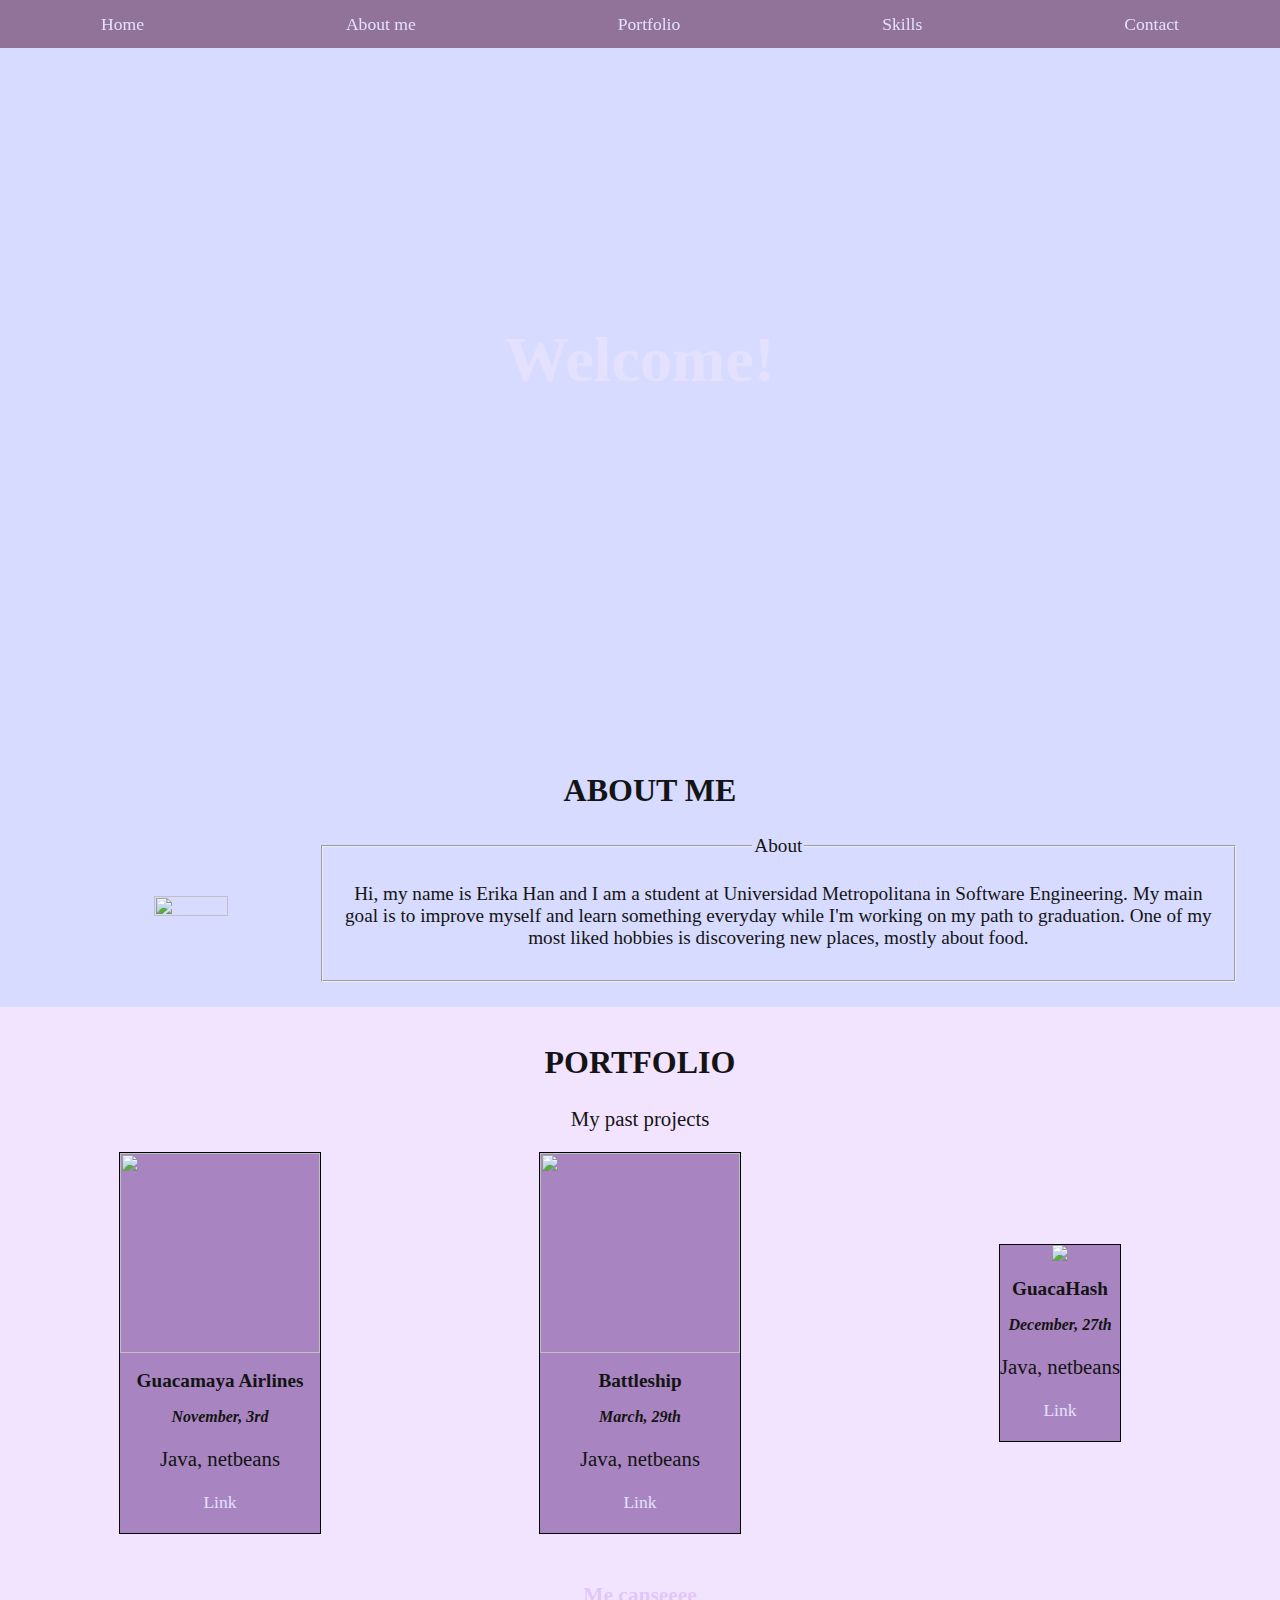
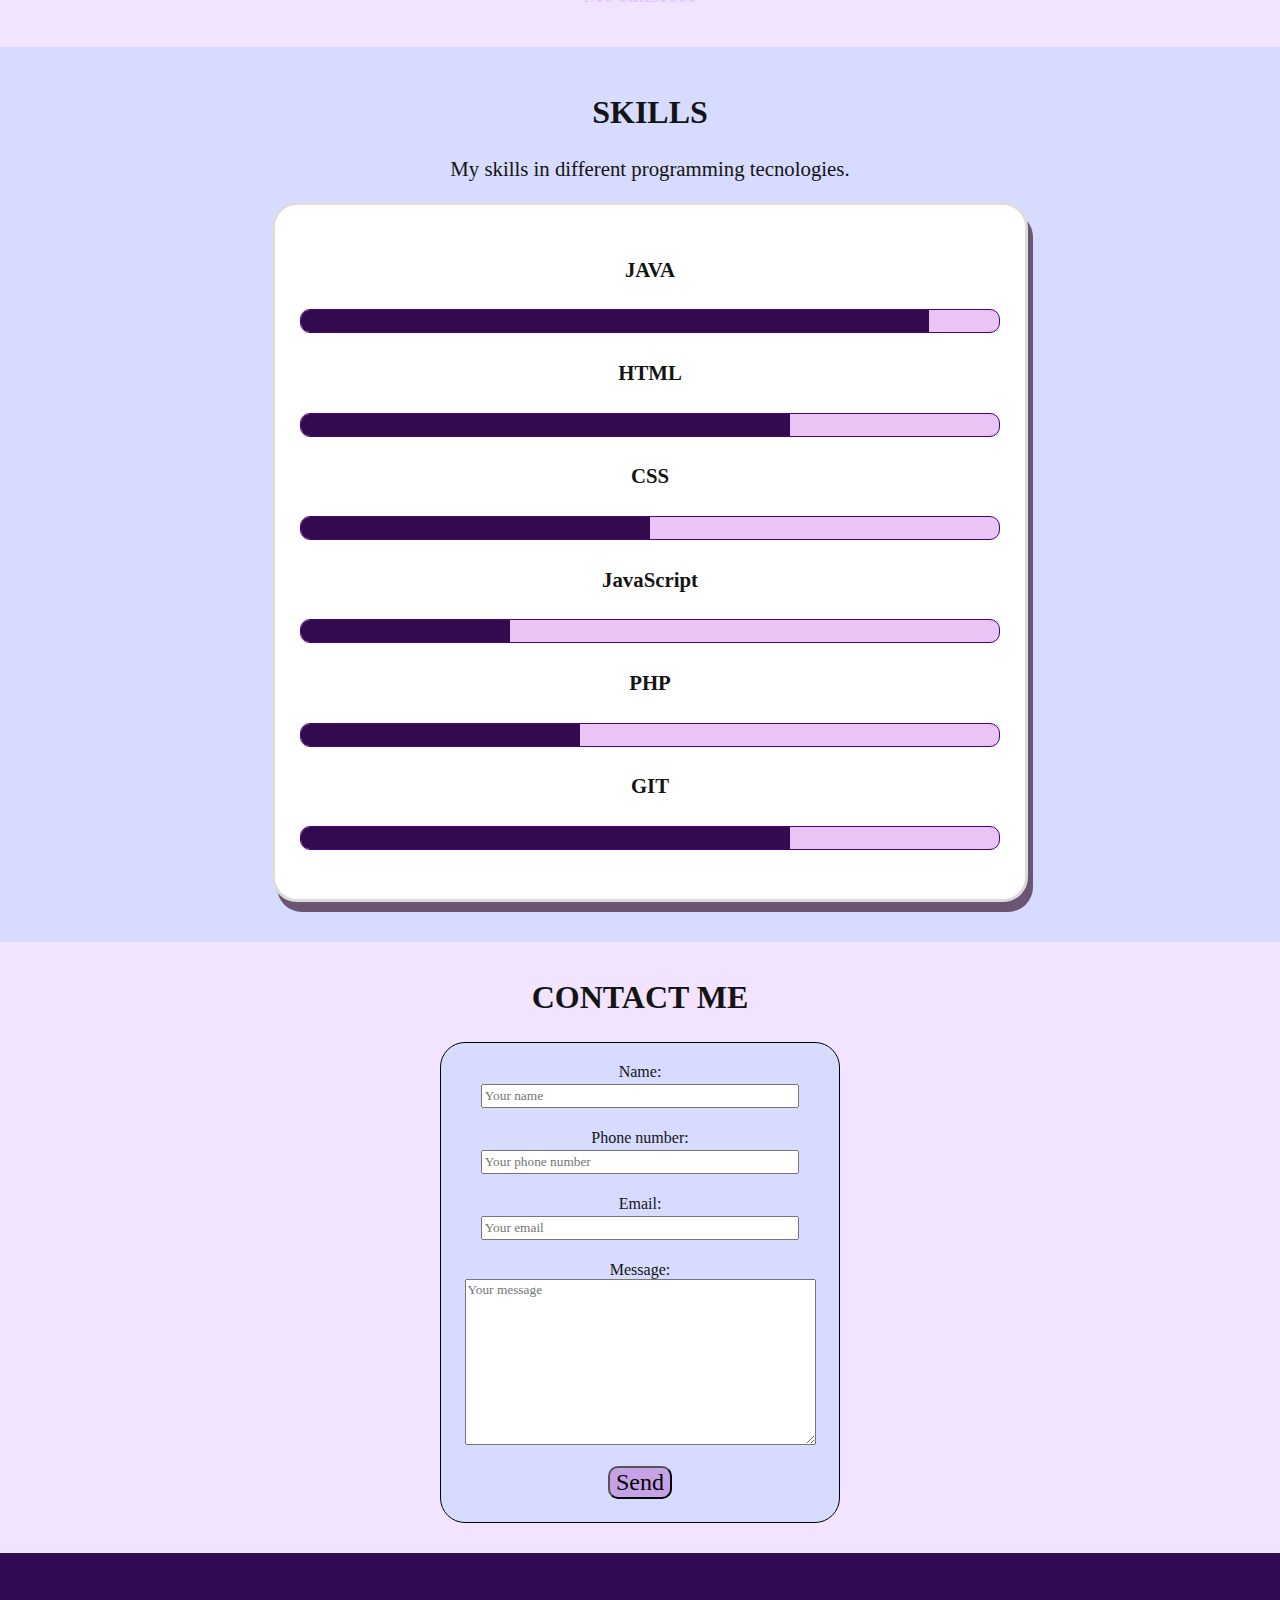
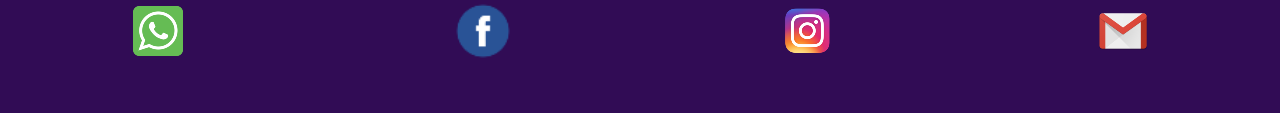
==== commit 1616b91f: "Last changes" ====
--- a/HTML/portfolio.html
+++ b/HTML/portfolio.html
@@ -125,7 +125,7 @@
         </div>
       </div>
       <div id="contact">
-        <h2>CONTACT</h2>
+        <h2>CONTACT ME</h2>
         <form class="form">
             <label for="name">Name:</label>
             <input type="text" id="name" required placeholder="Your name" class="input"> 
@@ -146,6 +146,7 @@
           <a href="https://api.whatsapp.com/send?phone=584143175429" target="_blank"><img class="ws" src="../images/whatsapp.png" height="50px"></a>
           <a href="https://www.facebook.com/e.han843" target="_blank"><img class="fb" src="../images/facebook.png" height="70px"></a>
           <a href="https://www.instagram.com/ehc_56/?hl=es-la" target="_blank"><img class="ig" src="../images/instagram.png" height="50px"></a>
+          <a href="mailto:e.han@correo.unimet.edu.ve" target="_blank"><img src="../images/gmail.png" height="50px"></a>
     </div>
     </div>
     <script src="../JS/main.js"></script>
--- a/CSS/main.css
+++ b/CSS/main.css
@@ -97,6 +97,7 @@
   height: 40%;
   width: 40%;
   margin: 3%;
+  border-radius: 10px;
 }
 
 #portfolio {
